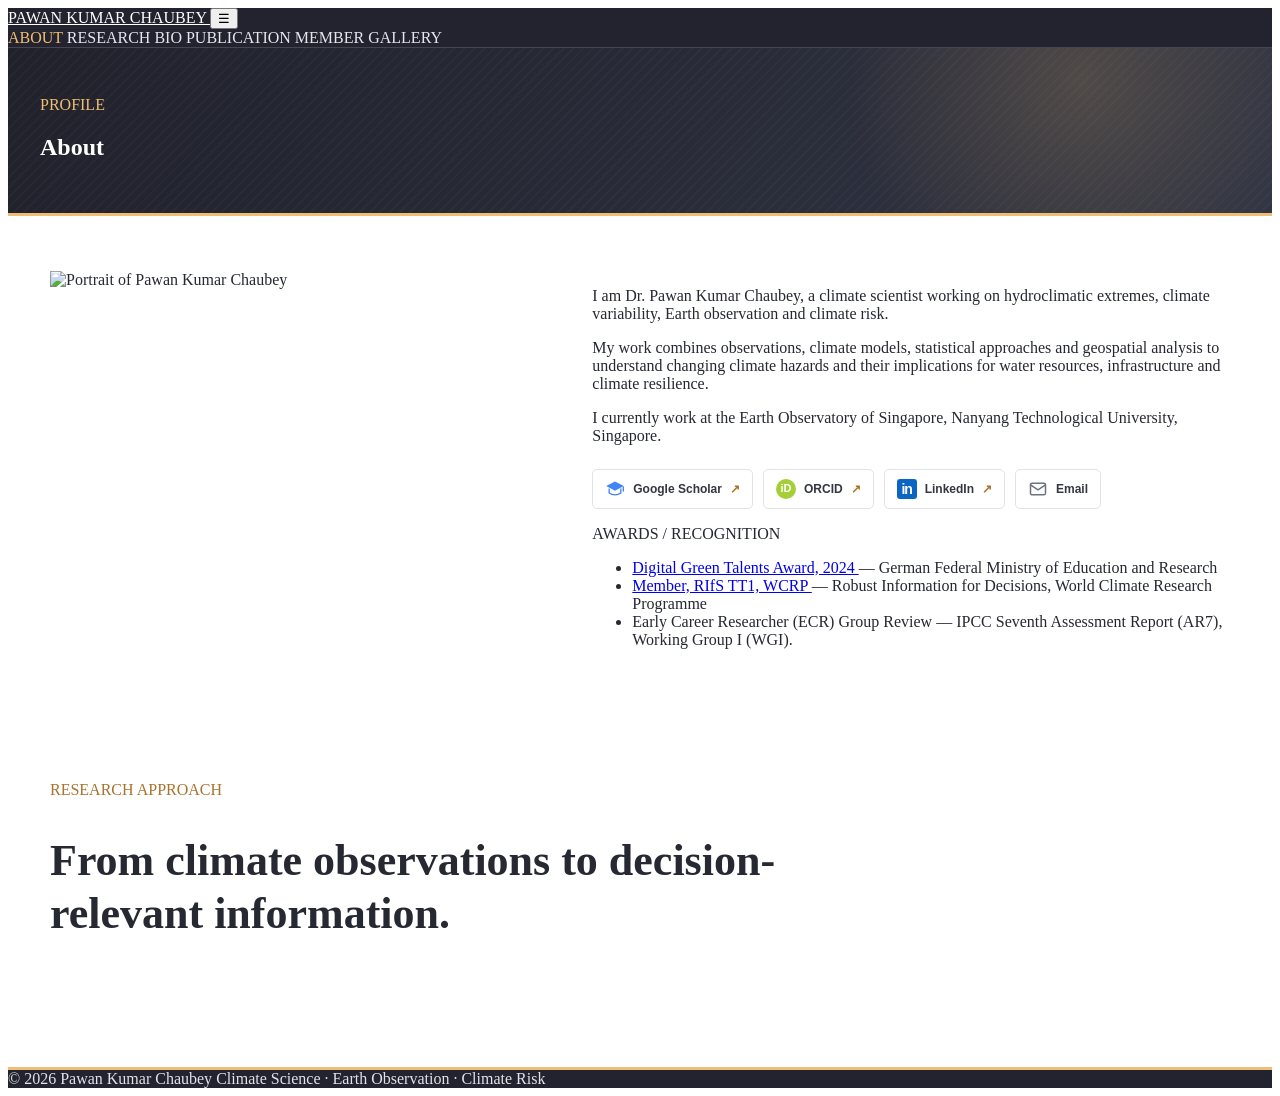
==== about.html @ 483f253e "Update about.html" ====
<!DOCTYPE html>
<html lang="en">

<head>
  <!-- =====================================================
       BASIC PAGE INFORMATION
       ===================================================== -->

  <meta charset="utf-8">
  <meta name="viewport" content="width=device-width, initial-scale=1">

  <title>About | Pawan Kumar Chaubey</title>

  <meta
    name="description"
    content="About Pawan Kumar Chaubey, climate scientist and Research Fellow at Nanyang Technological University, Singapore."
  >

  <link rel="stylesheet" href="css/style.css">
  <link rel="stylesheet" href="css/theme.css">
</head>

<body>

  <!-- =====================================================
       HEADER / NAVIGATION
       ===================================================== -->

  <header class="site-header">

    <a class="brand" href="index.html">
      PAWAN KUMAR CHAUBEY
    </a>

    <button
      class="menu-toggle"
      type="button"
      aria-label="Open menu"
    >
      ☰
    </button>

    <nav class="site-nav">
      <a class="active" href="about.html">ABOUT</a>
      <a href="research.html">RESEARCH</a>
      <a href="bio.html">BIO</a>
      <a href="publications.html">PUBLICATION</a>
      <a href="member.html">MEMBER</a>
      <a href="gallery.html">GALLERY</a>
    </nav>

  </header>


  <!-- =====================================================
       MAIN CONTENT
       ===================================================== -->

  <main class="page-width inner-page">

    <!-- PAGE TITLE -->

    <section class="page-heading">
      <p class="section-kicker">PROFILE</p>
      <h1>About</h1>
    </section>


    <!-- =====================================================
         PROFILE PHOTO AND BIOGRAPHY
         ===================================================== -->

    <section class="about-layout">

      <!-- PROFILE PHOTO -->

      <div class="portrait-placeholder">
        <img
          src="assets/gallery/pawan-photo.jpg"
          alt="Portrait of Pawan Kumar Chaubey"
        >
      </div>


      <!-- BIOGRAPHY, LINKS AND RECOGNITION -->

      <div class="body-copy">

        <!-- INTRODUCTION -->

        <p>
          I am Dr. Pawan Kumar Chaubey, a climate scientist
          working on hydroclimatic extremes, climate variability,
          Earth observation and climate risk.
        </p>

        <!-- RESEARCH BACKGROUND -->

        <p>
          My work combines observations, climate models,
          statistical approaches and geospatial analysis to
          understand changing climate hazards and their
          implications for water resources, infrastructure
          and climate resilience.
        </p>

        <!-- CURRENT POSITION -->

        <p>
          I currently work at the Earth Observatory of Singapore,
          Nanyang Technological University, Singapore.
        </p>


        <!-- =================================================
             PROFESSIONAL LINKS
             ================================================= -->

        <div class="contact-links professional-links">

          <!-- GOOGLE SCHOLAR -->

          <a
            href="https://scholar.google.com/citations?user=3raIQ8oAAAAJ&amp;hl=en"
            target="_blank"
            rel="noopener noreferrer"
            aria-label="Google Scholar profile"
          >
            <span
              class="social-icon scholar-icon"
              aria-hidden="true"
            >
              <svg viewBox="0 0 24 24">
                <path
                  d="M1.5 8.5 12 3l10.5 5.5L12 14 1.5 8.5Z"
                  fill="currentColor"
                />
                <path
                  d="M5 11.5v5.2c4.1 3.1 9.9 3.1 14 0v-5.2"
                  fill="none"
                  stroke="currentColor"
                  stroke-width="1.6"
                />
                <path
                  d="M22 9v6"
                  fill="none"
                  stroke="currentColor"
                  stroke-width="1.6"
                />
              </svg>
            </span>
            <span>Google Scholar</span>
            <span class="link-arrow" aria-hidden="true">↗</span>
          </a>


          <!-- ORCID -->

          <a
            href="https://orcid.org/0000-0002-9683-8224"
            target="_blank"
            rel="noopener noreferrer"
            aria-label="ORCID profile"
          >
            <span
              class="social-icon orcid-icon"
              aria-hidden="true"
            >iD</span>
            <span>ORCID</span>
            <span class="link-arrow" aria-hidden="true">↗</span>
          </a>


          <!-- LINKEDIN -->

          <a
            href="https://www.linkedin.com/in/pawan-kumar-chaubey-32574a92/"
            target="_blank"
            rel="noopener noreferrer"
            aria-label="LinkedIn profile"
          >
            <span
              class="social-icon linkedin-icon"
              aria-hidden="true"
            >in</span>
            <span>LinkedIn</span>
            <span class="link-arrow" aria-hidden="true">↗</span>
          </a>


          <!-- EMAIL -->

          <a
            href="mailto:pawan.chaubey@ntu.edu.sg"
            aria-label="Email Pawan Kumar Chaubey"
          >
            <span
              class="social-icon email-icon"
              aria-hidden="true"
            >
              <svg viewBox="0 0 24 24">
                <rect
                  x="3"
                  y="5"
                  width="18"
                  height="14"
                  rx="2"
                  fill="none"
                  stroke="currentColor"
                  stroke-width="1.8"
                />
                <path
                  d="m3 7 9 6 9-6"
                  fill="none"
                  stroke="currentColor"
                  stroke-width="1.8"
                />
              </svg>
            </span>
            <span>Email</span>
          </a>

        </div>
        <!-- END PROFESSIONAL LINKS -->


        <!-- =================================================
             AWARDS / RECOGNITION
             ================================================= -->

        <section class="about-recognition">

          <p class="recognition-heading">
            AWARDS / RECOGNITION
          </p>

          <ul class="recognition-list">

            <!-- DIGITAL GREEN TALENTS -->

            <li>
              <a
                href="https://digitalgreentalents.de/about/1/awardees-2024/pawan-chaubey"
                target="_blank"
                rel="noopener noreferrer"
              >
                Digital Green Talents Award, 2024
              </a>

              <span>
                — German Federal Ministry of Education
                and Research
              </span>
            </li>


            <!-- WCRP RIFS TASK TEAM -->

            <li>
              <a
                href="https://www.wcrp-rifs.org/activities/working-groups/robust-information-working-group/"
                target="_blank"
                rel="noopener noreferrer"
              >
                Member, RIfS TT1, WCRP
              </a>

              <span>
                — Robust Information for Decisions,
                World Climate Research Programme
              </span>
            </li>


            <!-- IPCC AR7 -->

            <li>
              Early Career Researcher (ECR) Group Review —
              IPCC Seventh Assessment Report (AR7),
              Working Group I (WGI).
            </li>

          </ul>

        </section>
        <!-- END AWARDS / RECOGNITION -->

      </div>
      <!-- END BIOGRAPHY -->

    </section>
    <!-- END PROFILE PHOTO AND BIOGRAPHY -->


    <!-- =====================================================
         RESEARCH APPROACH
         Appears BELOW both profile columns
         ===================================================== -->

    <section class="callout">

      <p class="section-kicker">
        RESEARCH APPROACH
      </p>

      <h2>
        From climate observations to
        decision-relevant information.
      </h2>

    </section>
    <!-- END RESEARCH APPROACH -->

  </main>


  <!-- =====================================================
       FOOTER
       ===================================================== -->

  <footer class="site-footer">

    <span>
      © 2026 Pawan Kumar Chaubey
    </span>

    <span>
      Climate Science · Earth Observation · Climate Risk
    </span>

  </footer>


  <!-- WEBSITE JAVASCRIPT -->

  <script src="js/main.js"></script>

</body>
</html>
---- css/theme.css ----
/* =========================================================
   PAWAN KUMAR CHAUBEY — COLOUR THEME
   Navy + Gold + White
   Works alongside the existing style.css
   ========================================================= */

:root {
  --bg: #ffffff;
  --paper: #ffffff;
  --soft: #f4f6f8;
  --text: #262832;
  --muted: #5e6470;
  --line: #e0e3e8;
  --accent: #c79548;
  --accent-soft: #fff2dc;

  --navy: #22232e;
  --navy-light: #303443;
  --gold: #efbd73;
}

/* General page colours */

body {
  background: #ffffff;
  color: var(--text);
}

/* Top navigation */

.site-header {
  background: var(--navy);
  border-bottom: 1px solid rgba(255,255,255,0.16);
}

.site-header .brand {
  color: #ffffff;
}

.site-nav a {
  color: #e5e6ec;
  text-decoration: none;
}

.site-nav a:hover,
.site-nav a.active {
  color: var(--gold);
}

.site-nav a.active::after {
  background: var(--gold);
}

/* Homepage hero banner */

.hero.page-width {
  width: 100%;
  max-width: none;
  margin: 0;
  padding-left: max(40px, calc((100% - 1160px) / 2));
  padding-right: max(40px, calc((100% - 1160px) / 2));

  color: #ffffff;

  background:
    radial-gradient(
      circle at 80% 25%,
      rgba(239,189,115,0.22),
      transparent 22%
    ),
    repeating-linear-gradient(
      135deg,
      rgba(255,255,255,0.025) 0,
      rgba(255,255,255,0.025) 2px,
      transparent 2px,
      transparent 7px
    ),
    linear-gradient(
      120deg,
      #20212b,
      #303443
    );
}

.hero .eyebrow,
.hero .text-link {
  color: var(--gold);
}

.hero h1 {
  color: #ffffff;
}

.hero .lead {
  color: #e1e3e9;
}

.hero .button {
  background: var(--gold);
  border-color: var(--gold);
  color: var(--navy);
}

.hero .button:hover {
  background: #ffffff;
  border-color: #ffffff;
  color: var(--navy);
}

/* Decorative sphere */

.orbit {
  border-color: rgba(239,189,115,0.55);
}

.orbit::before {
  background:
    radial-gradient(
      circle at 35% 30%,
      #fff0d4,
      #e6bd77 48%,
      #b77839 100%
    );
}

.orbit::after {
  border-color: rgba(239,189,115,0.7);
}

.orbit-2 {
  border-color: rgba(255,255,255,0.25);
}

/* Home introduction */

.intro,
.quick-links {
  background: #ffffff;
}

.section-kicker {
  color: #a8732c;
}

.two-column h2,
.section-title {
  color: var(--navy);
}

/* Research section */

.feature-section {
  background: #f3f5f7;
}

.image-card {
  border-color: #e0e3e8;
  text-decoration: none;
}

.image-card h3 {
  color: var(--navy);
}

.image-card p {
  color: var(--muted);
}

.image-card:hover {
  border-color: var(--gold);
  box-shadow: 0 10px 28px rgba(34,35,46,0.1);
}

.theme-1 {
  background: linear-gradient(135deg,#e8f1f7,#f8fafc);
}

.theme-2 {
  background: linear-gradient(135deg,#fff1da,#fffaf1);
}

.theme-3 {
  background: linear-gradient(135deg,#e8f2ec,#f8fbf9);
}

.theme-4 {
  background: linear-gradient(135deg,#eeebf8,#faf9fd);
}

/* Inner page title banners */

.inner-page > .page-heading {
  max-width: none;
  padding: 32px;
  background:
    radial-gradient(
      circle at 85% 20%,
      rgba(239,189,115,0.18),
      transparent 22%
    ),
    repeating-linear-gradient(
      135deg,
      rgba(255,255,255,0.025) 0,
      rgba(255,255,255,0.025) 2px,
      transparent 2px,
      transparent 7px
    ),
    linear-gradient(120deg,#20212b,#303443);

  border-bottom: 3px solid var(--gold);
}

.inner-page > .page-heading .section-kicker {
  color: var(--gold);
}

.inner-page > .page-heading h1 {
  color: #ffffff;
}

.inner-page > .page-heading .page-subtitle {
  color: #e2e4e9;
}

/* Research cards */

.research-detail,
.member-grid article {
  background: #ffffff;
  border-color: #e0e3e8;
  border-top-color: var(--gold);
}

.research-detail h2,
.member-grid h2 {
  color: var(--navy);
}

.detail-number,
.timeline-item small {
  color: #a8732c;
}

.tag-row span {
  background: #fff7e9;
  border-color: #efdfc2;
  color: #77552c;
}

/* Career timeline */

.timeline {
  border-left-color: #d8c29d;
}

.timeline-item .dot {
  background: var(--accent);
  box-shadow: 0 0 0 1px #d8c29d;
}

/* About page links */

.contact-links a {
  border-color: #dec69f;
  color: #94672d;
}

.contact-links a:hover {
  background: var(--navy);
  border-color: var(--navy);
  color: #ffffff;
}

/* Organization strip */

.logos-strip div {
  background: #fffaf1;
  color: #89612b;
  border-color: #eadfc9;
}

/* Gallery */

.gallery-item {
  border-color: #e0e3e8;
  background: #ffffff;
}

.gallery-item figcaption strong {
  color: var(--navy);
}

.gallery-item figcaption span {
  color: var(--muted);
}

/* Publications — colour overrides only */

.pub-main .pub-intro {
  background:
    linear-gradient(120deg,#20212b,#303443);
  border-bottom: 3px solid var(--gold);
}

.pub-main .pub-intro h1 {
  color: #ffffff;
}

.pub-main .pub-intro p {
  color: #e2e4e9;
}

.pub-main .pub-kicker {
  color: var(--gold);
}

.pub-main .pub-card {
  border-color: #e0e3e8;
  border-left-color: var(--gold);
  background: #ffffff;
}

.pub-main .pub-type {
  color: #a8732c;
}

.pub-main .pub-links a {
  border-color: #dec69f;
  color: #89612b;
}

.pub-main .pub-links a:hover {
  background: var(--navy);
  border-color: var(--navy);
  color: #ffffff;
}

/* Footer */

.site-footer {
  background: var(--navy);
  border-top: 3px solid var(--gold);
  color: #e0e3e8;
}

/* Mobile navigation */

@media (max-width: 820px) {

  .site-nav {
    background: var(--navy);
    border-bottom-color: rgba(255,255,255,0.16);
  }

  .site-nav a {
    color: #e5e6ec;
    border-bottom-color: rgba(255,255,255,0.12);
  }

  .hero.page-width {
    padding-left: 24px;
    padding-right: 24px;
  }

  .inner-page > .page-heading {
    padding: 26px 22px;
  }

  .pub-main .pub-intro {
    padding-left: 22px;
    padding-right: 22px;
  }
}

@media (max-width: 540px) {

  .hero.page-width {
    padding-left: 18px;
    padding-right: 18px;
  }

  .inner-page > .page-heading {
    padding: 24px 18px;
  }

  .pub-main .pub-intro {
    padding-left: 18px;
    padding-right: 18px;
  }
}





/* =====================================================
   FIX PROFESSIONAL LINKS — ICON SIZE AND ALIGNMENT
   ===================================================== */

.contact-links,
.contact-links.professional-links {
  display: flex !important;
  flex-direction: row !important;
  flex-wrap: wrap !important;
  align-items: center !important;
  justify-content: flex-start !important;
  gap: 10px !important;
  margin-top: 24px !important;
  padding: 0 !important;
}

/* Keep each icon and its label on the same line */

.contact-links a {
  display: inline-flex !important;
  flex-direction: row !important;
  align-items: center !important;
  justify-content: center !important;
  gap: 8px !important;

  width: auto !important;
  height: auto !important;
  min-width: 0 !important;
  min-height: 40px !important;
  max-width: 100% !important;

  box-sizing: border-box !important;
  padding: 9px 12px !important;
  margin: 0 !important;

  background: #ffffff !important;
  color: #343641 !important;
  border: 1px solid #e0e3e8 !important;
  border-radius: 5px !important;

  font-family: Arial, Helvetica, sans-serif !important;
  font-size: 12px !important;
  font-weight: 600 !important;
  line-height: 1.2 !important;
  text-decoration: none !important;
  white-space: nowrap !important;

  transition: background 0.2s ease, border-color 0.2s ease;
}

/* Force all logo images to a small, consistent size */

.contact-links a img {
  display: block !important;
  width: 20px !important;
  height: 20px !important;
  min-width: 20px !important;
  max-width: 20px !important;
  min-height: 20px !important;
  max-height: 20px !important;

  flex: 0 0 20px !important;
  object-fit: contain !important;
  margin: 0 !important;
  padding: 0 !important;
}

/* Keep the email icon consistent */

.contact-links a svg {
  display: block !important;
  width: 20px !important;
  height: 20px !important;
  min-width: 20px !important;
  max-width: 20px !important;
  flex: 0 0 20px !important;
  margin: 0 !important;
}

/* Small external-link arrow */

.contact-links .link-arrow {
  display: inline !important;
  color: #a8732c !important;
  font-size: 12px !important;
}

/* Hover effect */

.contact-links a:hover {
  background: #22232e !important;
  color: #ffffff !important;
  border-color: #c79548 !important;
}

.contact-links a:hover .link-arrow {
  color: #efbd73 !important;
}

/* Mobile screens */

@media (max-width: 560px) {
  .contact-links,
  .contact-links.professional-links {
    gap: 8px !important;
  }

  .contact-links a {
    min-height: 38px !important;
    padding: 8px 10px !important;
    font-size: 11px !important;
  }
}













/* =====================================================
   FINAL FIX: PROFESSIONAL LINKS AND ICONS
   ===================================================== */

.contact-links.professional-links {
  display: flex !important;
  flex-direction: row !important;
  flex-wrap: wrap !important;
  align-items: center !important;
  justify-content: flex-start !important;
  gap: 10px !important;
  margin: 24px 0 0 !important;
  padding: 0 !important;
}

.contact-links.professional-links a {
  display: inline-flex !important;
  flex-direction: row !important;
  align-items: center !important;
  justify-content: center !important;
  gap: 8px !important;

  width: auto !important;
  height: auto !important;
  min-width: 0 !important;
  min-height: 40px !important;
  max-width: 100% !important;
  box-sizing: border-box !important;

  margin: 0 !important;
  padding: 9px 12px !important;

  background: #ffffff !important;
  color: #343641 !important;
  border: 1px solid #e0e3e8 !important;
  border-radius: 5px !important;

  font-family: Arial, Helvetica, sans-serif !important;
  font-size: 12px !important;
  font-weight: 600 !important;
  line-height: 1.2 !important;
  letter-spacing: 0 !important;
  text-decoration: none !important;
  white-space: nowrap !important;
}

/* Uniform icon container */

.contact-links.professional-links .social-icon {
  display: inline-flex !important;
  align-items: center !important;
  justify-content: center !important;

  width: 20px !important;
  height: 20px !important;
  min-width: 20px !important;
  max-width: 20px !important;
  min-height: 20px !important;
  max-height: 20px !important;

  flex: 0 0 20px !important;
  box-sizing: border-box !important;
  margin: 0 !important;
  padding: 0 !important;

  font-family: Arial, Helvetica, sans-serif !important;
  line-height: 1 !important;
}

/* Uniform SVG sizing */

.contact-links.professional-links .social-icon svg {
  display: block !important;
  width: 20px !important;
  height: 20px !important;
  min-width: 20px !important;
  max-width: 20px !important;
  min-height: 20px !important;
  max-height: 20px !important;
}

/* Google Scholar */

.contact-links.professional-links .scholar-icon {
  color: #4285f4 !important;
}

/* ORCID */

.contact-links.professional-links .orcid-icon {
  border-radius: 50% !important;
  background: #a6ce39 !important;
  color: #ffffff !important;
  font-size: 11px !important;
  font-weight: 700 !important;
}

/* GitHub */

.contact-links.professional-links .github-icon {
  color: #181717 !important;
}

/* LinkedIn */

.contact-links.professional-links .linkedin-icon {
  border-radius: 3px !important;
  background: #0a66c2 !important;
  color: #ffffff !important;
  font-size: 14px !important;
  font-weight: 700 !important;
  letter-spacing: -1px !important;
}

/* Email */

.contact-links.professional-links .email-icon {
  color: #6b7280 !important;
}

/* External-link arrow */

.contact-links.professional-links .link-arrow {
  color: #a8732c !important;
  font-size: 12px !important;
}

/* Hover effect */

.contact-links.professional-links a:hover {
  background: #22232e !important;
  border-color: #c79548 !important;
  color: #ffffff !important;
}

.contact-links.professional-links a:hover .github-icon,
.contact-links.professional-links a:hover .email-icon {
  color: #ffffff !important;
}

.contact-links.professional-links a:hover .link-arrow {
  color: #efbd73 !important;
}

/* Mobile */

@media (max-width: 560px) {
  .contact-links.professional-links {
    gap: 8px !important;
  }

  .contact-links.professional-links a {
    min-height: 38px !important;
    padding: 8px 10px !important;
    font-size: 11px !important;
  }
}






/* =====================================================
   ABOUT PAGE — RESTORE PHOTO WIDTH AND MOVE CALLOUT
   ===================================================== */

.about-layout {
  display: grid !important;
  grid-template-columns: minmax(350px, 0.9fr) minmax(0, 1.2fr) !important;
  align-items: start !important;
  gap: 64px !important;
  width: 100% !important;
  max-width: 1180px !important;
  margin: 55px auto 0 !important;
}

.about-layout .portrait-placeholder {
  width: 100% !important;
  max-width: 450px !important;
  min-width: 0 !important;
  margin: 0 !important;
}

.about-layout .portrait-placeholder img {
  display: block !important;
  width: 100% !important;
  max-width: 450px !important;
  height: auto !important;
  object-fit: cover !important;
}

.about-layout .body-copy {
  min-width: 0 !important;
  width: 100% !important;
}

/* Place Research Approach BELOW both columns */

.inner-page > .callout {
  display: block !important;
  clear: both;
  width: 100% !important;
  max-width: 1180px !important;
  box-sizing: border-box !important;
  margin: 65px auto 55px !important;
  padding: 35px 0 !important;
}

.inner-page > .callout h2 {
  max-width: 850px;
  font-size: clamp(30px, 3.5vw, 44px);
  line-height: 1.2;
}

/* Tablet and mobile */

@media (max-width: 800px) {
  .about-layout {
    grid-template-columns: 1fr !important;
    gap: 30px !important;
    margin-top: 35px !important;
  }

  .about-layout .portrait-placeholder {
    max-width: 420px !important;
  }

  .inner-page > .callout {
    margin-top: 40px !important;
    padding: 20px 0 !important;
  }
}
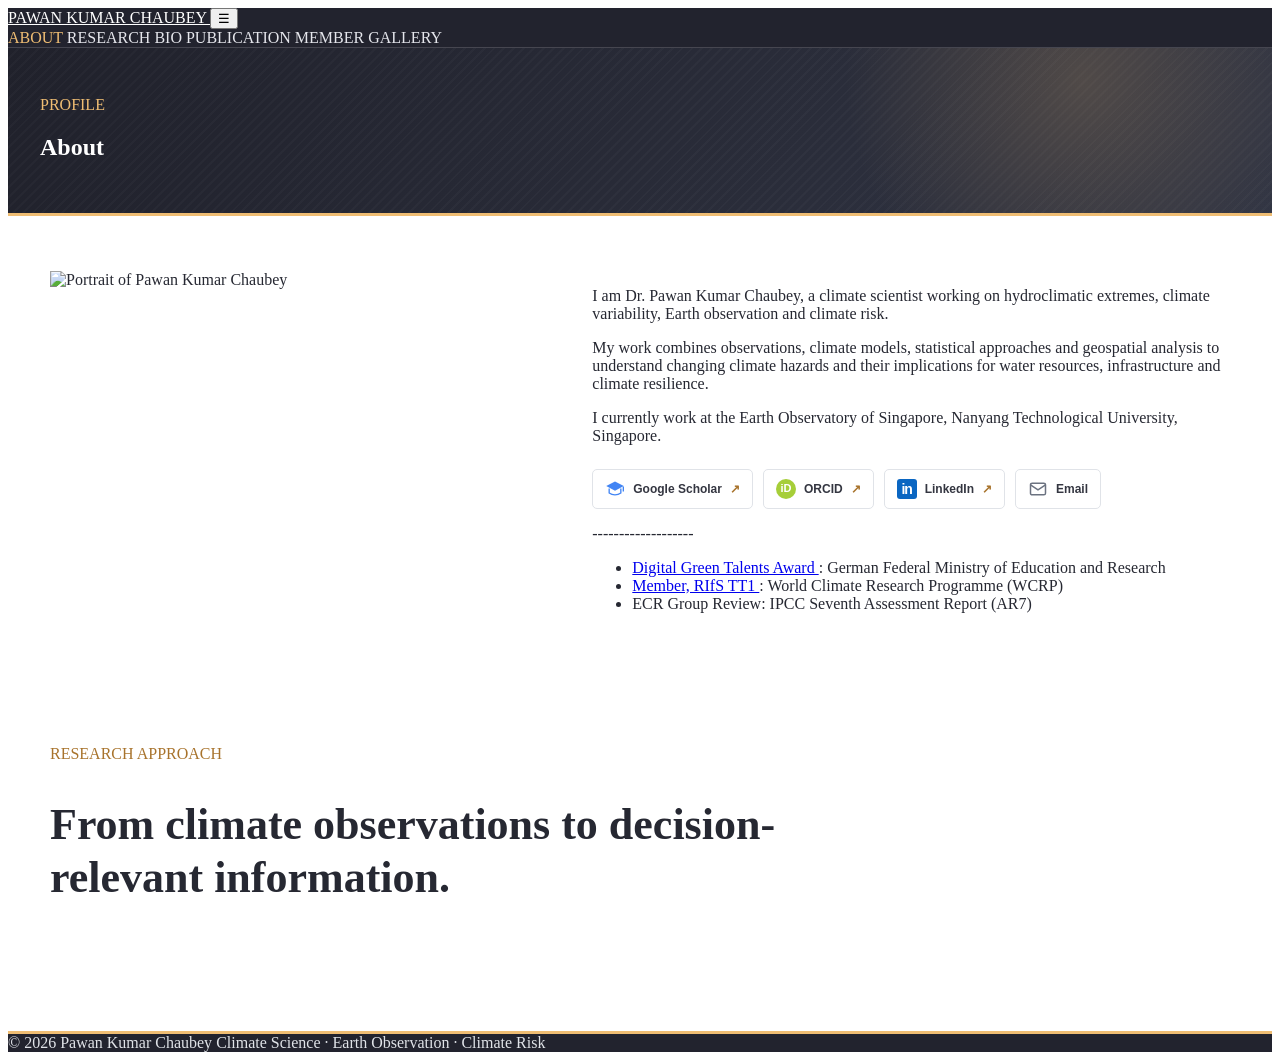
==== commit c6d9521a: "Update about.html" ====
--- a/about.html
+++ b/about.html
@@ -232,7 +232,7 @@
         <section class="about-recognition">
 
           <p class="recognition-heading">
-            AWARDS / RECOGNITION
+            -------------------
           </p>
 
           <ul class="recognition-list">
@@ -245,12 +245,11 @@
                 target="_blank"
                 rel="noopener noreferrer"
               >
-                Digital Green Talents Award, 2024
+                Digital Green Talents Award
               </a>
 
               <span>
-                — German Federal Ministry of Education
-                and Research
+                : German Federal Ministry of Education and Research
               </span>
             </li>
 
@@ -263,12 +262,11 @@
                 target="_blank"
                 rel="noopener noreferrer"
               >
-                Member, RIfS TT1, WCRP
+                Member, RIfS TT1
               </a>
 
               <span>
-                — Robust Information for Decisions,
-                World Climate Research Programme
+                : World Climate Research Programme (WCRP)
               </span>
             </li>
 
@@ -276,9 +274,7 @@
             <!-- IPCC AR7 -->
 
             <li>
-              Early Career Researcher (ECR) Group Review —
-              IPCC Seventh Assessment Report (AR7),
-              Working Group I (WGI).
+              ECR Group Review: IPCC Seventh Assessment Report (AR7)
             </li>
 
           </ul>
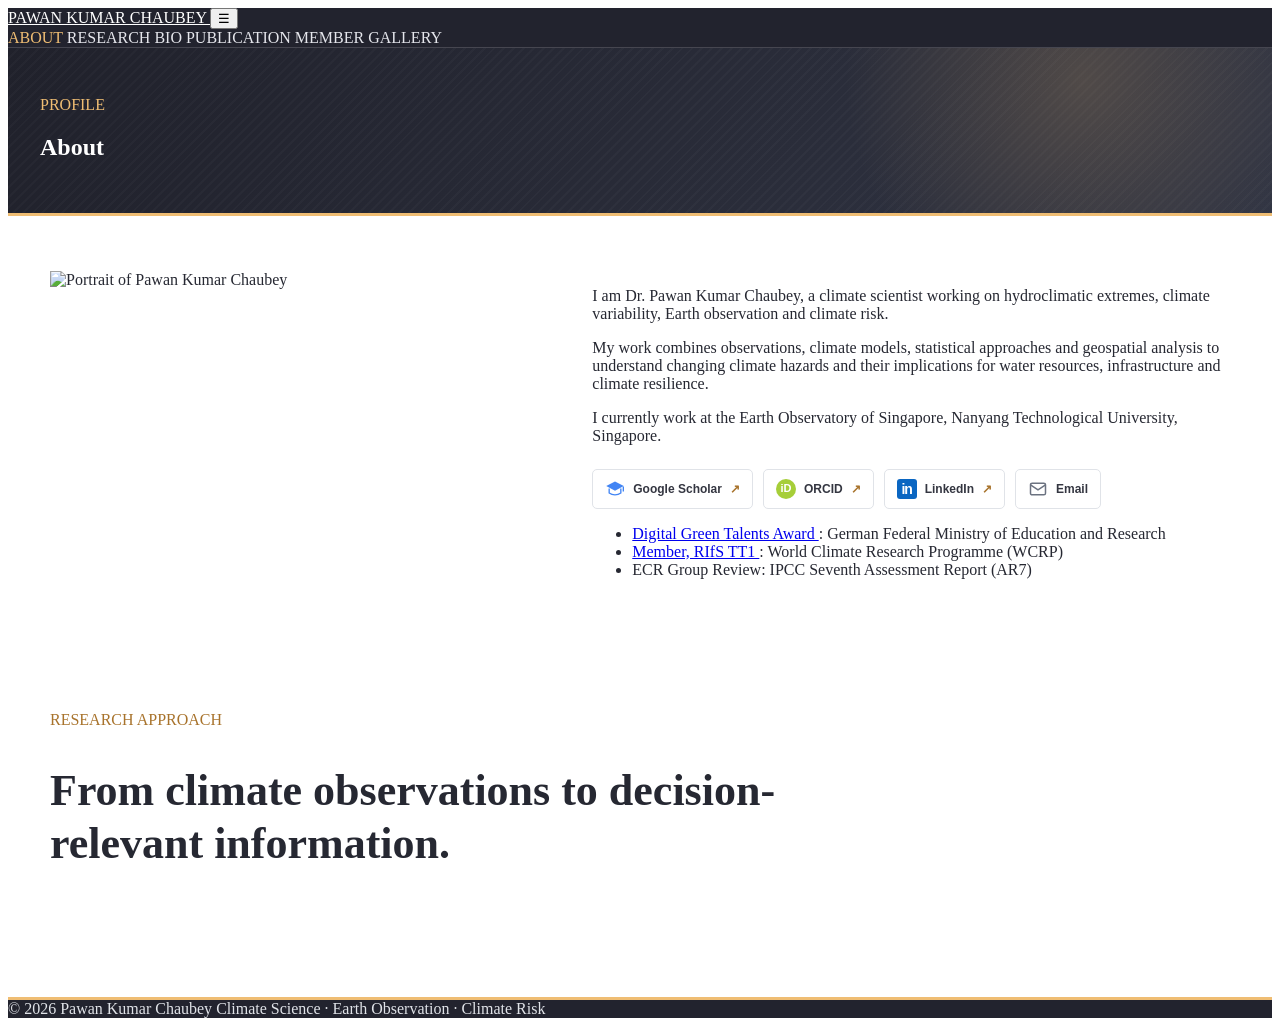
==== commit b99a7a57: "Update about.html" ====
--- a/about.html
+++ b/about.html
@@ -232,7 +232,7 @@
         <section class="about-recognition">
 
           <p class="recognition-heading">
-            -------------------
+            
           </p>
 
           <ul class="recognition-list">
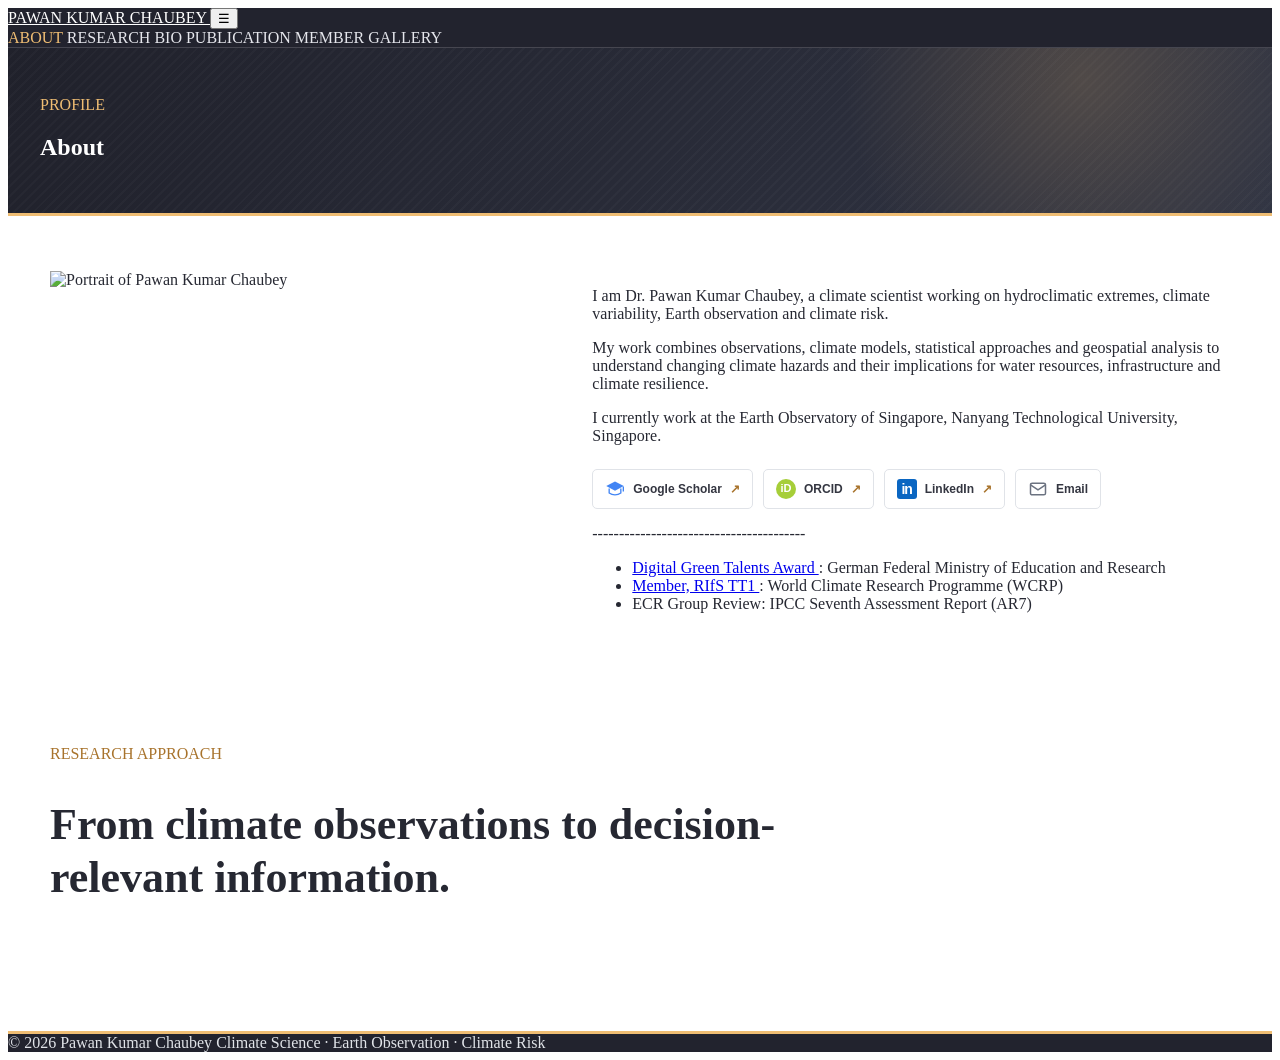
==== commit cfc7514b: "Update about.html" ====
--- a/about.html
+++ b/about.html
@@ -232,7 +232,8 @@
         <section class="about-recognition">
 
           <p class="recognition-heading">
-            
+
+           ----------------------------------------                          
           </p>
 
           <ul class="recognition-list">
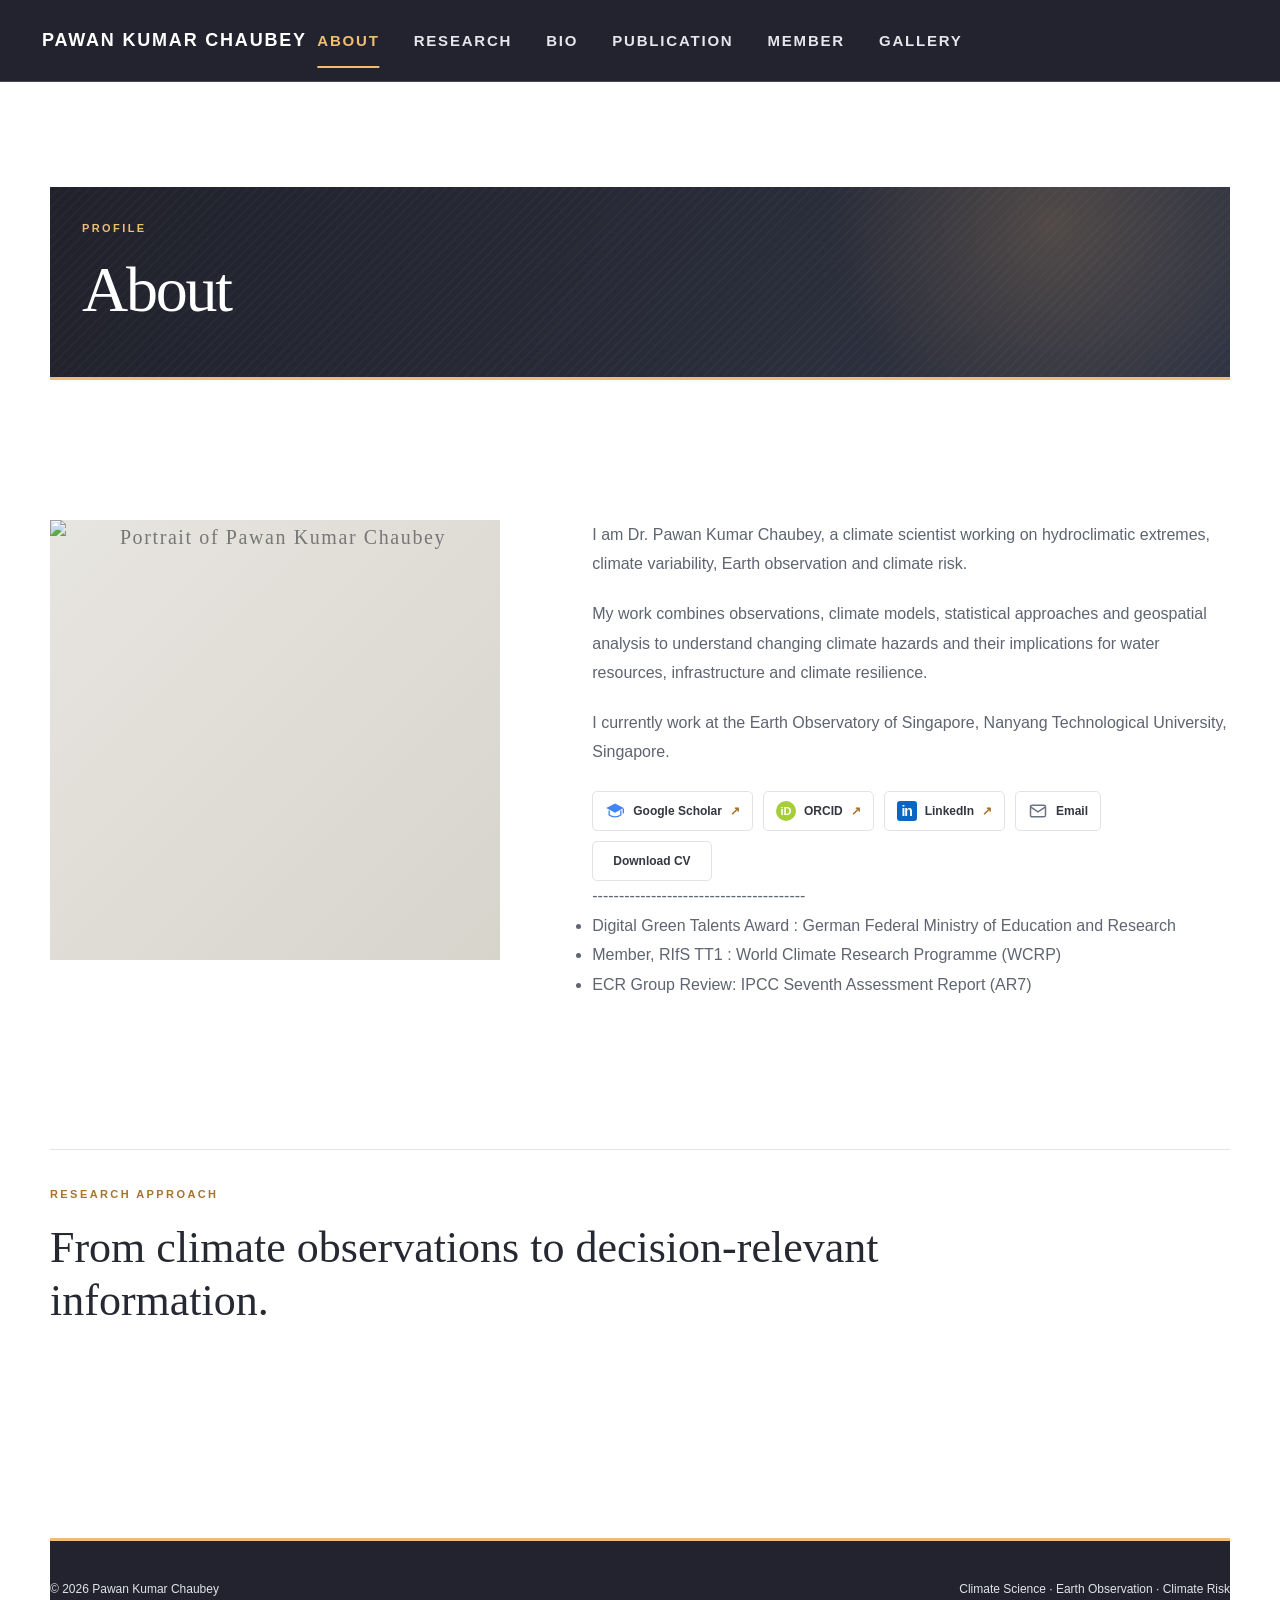
==== commit 3eaf567d: "Update about.html" ====
--- a/about.html
+++ b/about.html
@@ -1,3 +1,12 @@
+<!--
+  Copyright © 2026 Dr. Pawan Kumar Chaubey. All rights reserved.
+
+  The original content, photographs, graphics, and design of this website
+  are protected by copyright. Reproduction, redistribution, or reuse
+  without prior permission is prohibited, except as permitted by law.
+
+  Contact: acppawan@gmail.com
+-->
 
 <!DOCTYPE html>
 <html lang="en">
@@ -221,10 +230,22 @@
             <span>Email</span>
           </a>
 
+
+          <!-- CV -->
+          
+            <a href="assets/DrPawanCV_Nov2026.pdf"
+             class="social-link"
+             target="_blank"
+             rel="noopener noreferrer">
+              <i class="fas fa-file-pdf"></i>
+              Download CV
+              <i class="fas fa-download"></i>
+          </a>
+
         </div>
         <!-- END PROFESSIONAL LINKS -->
 
-
+        
         <!-- =================================================
              AWARDS / RECOGNITION
              ================================================= -->
--- a/css/style.css
+++ b/css/style.css
@@ -0,0 +1,2006 @@
+/* =========================================================
+   PAWAN KUMAR CHAUBEY — ACADEMIC WEBSITE V2
+   COMPLETE MASTER STYLESHEET
+   ========================================================= */
+
+:root {
+  --bg: #f7f6f2;
+  --paper: #ffffff;
+  --text: #171717;
+  --muted: #66635e;
+  --light: #96928b;
+  --line: #dedbd4;
+  --accent: #315f9d;
+  --accent-soft: #e9f0f8;
+
+  --serif: Georgia, "Times New Roman", serif;
+  --sans: Arial, Helvetica, sans-serif;
+
+  --max-width: 1180px;
+}
+
+/* =========================================================
+   RESET
+   ========================================================= */
+
+* {
+  box-sizing: border-box;
+  margin: 0;
+  padding: 0;
+}
+
+html {
+  scroll-behavior: smooth;
+}
+
+body {
+  background: var(--bg);
+  color: var(--text);
+  font-family: var(--sans);
+  line-height: 1.7;
+  min-height: 100vh;
+}
+
+a {
+  color: inherit;
+  text-decoration: none;
+}
+
+img {
+  display: block;
+  max-width: 100%;
+}
+
+button {
+  font: inherit;
+}
+
+/* =========================================================
+   HEADER
+   ========================================================= */
+
+.site-header {
+  position: sticky;
+  top: 0;
+  z-index: 1000;
+
+  width: 100%;
+  height: 82px;
+
+  display: flex;
+  align-items: center;
+
+  padding: 0 42px;
+
+  background: rgba(247, 246, 242, 0.96);
+  border-bottom: 1px solid var(--line);
+
+  backdrop-filter: blur(12px);
+}
+
+/* NAME */
+
+.brand {
+  position: relative;
+  z-index: 2;
+
+  font-family: var(--sans);
+  font-size: 15px;
+  font-weight: 600;
+
+  letter-spacing: 0.11em;
+  white-space: nowrap;
+}
+
+/* =========================================================
+   NAVIGATION
+   ========================================================= */
+
+.site-nav {
+  position: absolute;
+  left: 50%;
+  top: 0;
+
+  transform: translateX(-50%);
+
+  height: 82px;
+
+  display: flex;
+  align-items: center;
+  justify-content: center;
+
+  gap: 34px;
+}
+
+.site-nav a {
+  position: relative;
+
+  padding: 7px 0;
+
+  color: #55524d;
+
+  font-family: var(--sans);
+  font-size: 13px;
+  font-weight: 600;
+
+  letter-spacing: 0.13em;
+
+  white-space: nowrap;
+
+  transition:
+    color 0.25s ease,
+    transform 0.25s ease;
+}
+
+.site-nav a:hover {
+  color: #111;
+  transform: translateY(-1px);
+}
+
+.site-nav a.active {
+  color: #111;
+}
+
+.site-nav a.active::after {
+  content: "";
+
+  position: absolute;
+
+  left: 0;
+  right: 0;
+  bottom: -7px;
+
+  height: 2px;
+
+  background: var(--accent);
+}
+
+/* =========================================================
+   MOBILE MENU
+   ========================================================= */
+
+.menu-toggle {
+  display: none;
+
+  margin-left: auto;
+
+  border: 0;
+  background: transparent;
+
+  font-size: 25px;
+  cursor: pointer;
+}
+
+/* =========================================================
+   GENERAL PAGE WIDTH
+   ========================================================= */
+
+.page-width {
+  width: min(var(--max-width), calc(100% - 84px));
+  margin-left: auto;
+  margin-right: auto;
+}
+
+/* =========================================================
+   HOME HERO
+   ========================================================= */
+
+.hero {
+  min-height: calc(100vh - 82px);
+
+  display: grid;
+  grid-template-columns: 1.15fr 0.85fr;
+
+  align-items: center;
+
+  gap: 70px;
+
+  padding: 90px 0 100px;
+}
+
+.hero .eyebrow {
+  margin-bottom: 25px;
+
+  font-size: 12px;
+  font-weight: 600;
+
+  letter-spacing: 0.20em;
+
+  color: var(--accent);
+}
+
+.hero h1 {
+  margin-bottom: 35px;
+
+  font-family: var(--serif);
+  font-size: clamp(58px, 7vw, 104px);
+  line-height: 0.92;
+  font-weight: 400;
+
+  letter-spacing: -0.045em;
+}
+
+.lead {
+  max-width: 720px;
+
+  margin-bottom: 35px;
+
+  color: var(--muted);
+
+  font-size: 19px;
+  line-height: 1.8;
+}
+
+/* =========================================================
+   HERO LINKS
+   ========================================================= */
+
+.hero-links {
+  display: flex;
+  align-items: center;
+
+  gap: 25px;
+
+  flex-wrap: wrap;
+}
+
+.button {
+  display: inline-flex;
+  align-items: center;
+  justify-content: center;
+
+  min-height: 46px;
+
+  padding: 0 21px;
+
+  border: 1px solid #222;
+
+  font-size: 11px;
+  font-weight: 600;
+
+  letter-spacing: 0.13em;
+
+  transition: all 0.25s ease;
+}
+
+.button:hover {
+  background: #171717;
+  color: white;
+
+  transform: translateY(-2px);
+}
+
+.text-link {
+  display: inline-block;
+
+  font-size: 11px;
+  font-weight: 600;
+
+  letter-spacing: 0.13em;
+
+  transition:
+    opacity 0.2s ease,
+    transform 0.2s ease;
+}
+
+.text-link:hover {
+  opacity: 0.55;
+  transform: translateX(4px);
+}
+
+/* =========================================================
+   HERO ORBIT VISUAL
+   ========================================================= */
+
+.hero-mark {
+  min-height: 430px;
+
+  display: flex;
+  align-items: center;
+  justify-content: center;
+
+  position: relative;
+}
+
+.orbit {
+  width: 275px;
+  height: 350px;
+
+  border: 1px solid #d0cec8;
+
+  border-radius: 50%;
+
+  position: relative;
+
+  transform: rotate(-18deg);
+}
+
+.orbit::before {
+  content: "";
+
+  position: absolute;
+
+  width: 125px;
+  height: 125px;
+
+  left: 50%;
+  top: 50%;
+
+  transform: translate(-50%, -50%);
+
+  border-radius: 50%;
+
+  background:
+    radial-gradient(
+      circle at 35% 30%,
+      #d9e6f4 0%,
+      #a5c2df 38%,
+      #5d8bbd 100%
+    );
+
+  box-shadow:
+    0 20px 45px rgba(49, 95, 157, 0.20);
+}
+
+.orbit::after {
+  content: "";
+
+  position: absolute;
+
+  width: 225px;
+  height: 110px;
+
+  left: 50%;
+  top: 50%;
+
+  transform: translate(-50%, -50%) rotate(-25deg);
+
+  border: 1px solid #b8cee4;
+  border-radius: 50%;
+}
+
+.orbit-2 {
+  position: absolute;
+
+  width: 330px;
+  height: 160px;
+
+  border: 1px solid #e0ddd7;
+
+  transform: rotate(25deg);
+}
+
+.earth-dot {
+  display: none;
+}
+
+/* =========================================================
+   HOME INTRO
+   ========================================================= */
+
+.intro {
+  padding: 120px 0;
+
+  border-top: 1px solid var(--line);
+}
+
+.section-kicker {
+  margin-bottom: 18px;
+
+  color: var(--accent);
+
+  font-size: 11px;
+  font-weight: 700;
+
+  letter-spacing: 0.22em;
+
+  text-transform: uppercase;
+}
+
+.two-column {
+  display: grid;
+
+  grid-template-columns: 1fr 1fr;
+
+  gap: 90px;
+}
+
+.two-column h2 {
+  max-width: 650px;
+
+  font-family: var(--serif);
+
+  font-size: clamp(34px, 4vw, 55px);
+
+  line-height: 1.08;
+
+  font-weight: 400;
+
+  letter-spacing: -0.03em;
+}
+
+.body-copy {
+  color: var(--muted);
+
+  font-size: 16px;
+
+  line-height: 1.85;
+}
+
+.body-copy p + p {
+  margin-top: 20px;
+}
+
+.body-copy .text-link {
+  margin-top: 28px;
+
+  color: var(--text);
+}
+
+/* =========================================================
+   HOME RESEARCH SECTION
+   ========================================================= */
+
+.feature-section {
+  padding: 120px 0;
+
+  border-top: 1px solid var(--line);
+}
+
+.section-title {
+  margin-bottom: 45px;
+
+  font-family: var(--serif);
+
+  font-size: clamp(42px, 5vw, 68px);
+
+  line-height: 1;
+
+  font-weight: 400;
+
+  letter-spacing: -0.04em;
+}
+
+.card-grid {
+  display: grid;
+
+  grid-template-columns: repeat(2, 1fr);
+
+  gap: 20px;
+}
+
+.image-card {
+  min-height: 300px;
+
+  padding: 34px;
+
+  display: flex;
+  flex-direction: column;
+  justify-content: flex-end;
+
+  position: relative;
+  overflow: hidden;
+
+  border: 1px solid var(--line);
+
+  background:
+    linear-gradient(
+      135deg,
+      #eef2f5,
+      #dce5ed
+    );
+
+  transition:
+    transform 0.3s ease,
+    box-shadow 0.3s ease;
+}
+
+.image-card::before {
+  content: "";
+
+  position: absolute;
+
+  inset: 0;
+
+  background:
+    radial-gradient(
+      circle at 75% 25%,
+      rgba(255,255,255,0.65),
+      transparent 35%
+    );
+}
+
+.image-card > * {
+  position: relative;
+  z-index: 1;
+}
+
+.image-card:hover {
+  transform: translateY(-5px);
+
+  box-shadow:
+    0 20px 45px rgba(0,0,0,0.08);
+}
+
+.image-card span {
+  position: absolute;
+
+  top: 30px;
+  left: 30px;
+
+  font-size: 11px;
+
+  letter-spacing: 0.15em;
+
+  opacity: 0.55;
+}
+
+.image-card h3 {
+  margin-bottom: 10px;
+
+  font-family: var(--serif);
+
+  font-size: 30px;
+
+  font-weight: 400;
+}
+
+.image-card p {
+  max-width: 480px;
+
+  color: #555;
+
+  font-size: 15px;
+
+  line-height: 1.65;
+}
+
+.theme-1 {
+  background:
+    linear-gradient(135deg, #edf3f7, #d7e5ef);
+}
+
+.theme-2 {
+  background:
+    linear-gradient(135deg, #f2eee7, #e5ded1);
+}
+
+.theme-3 {
+  background:
+    linear-gradient(135deg, #e9f0e9, #d5e2d7);
+}
+
+.theme-4 {
+  background:
+    linear-gradient(135deg, #eeeaf3, #ded7e8);
+}
+
+/* =========================================================
+   QUICK LINKS
+   ========================================================= */
+
+.quick-links {
+  padding: 120px 0;
+
+  border-top: 1px solid var(--line);
+}
+
+.link-list {
+  border-top: 1px solid var(--line);
+}
+
+.link-list a {
+  display: grid;
+
+  grid-template-columns: 60px 1fr auto;
+
+  gap: 25px;
+
+  align-items: center;
+
+  padding: 25px 0;
+
+  border-bottom: 1px solid var(--line);
+
+  transition:
+    padding-left 0.25s ease,
+    background 0.25s ease;
+}
+
+.link-list a:hover {
+  padding-left: 10px;
+}
+
+.link-list span {
+  color: var(--accent);
+
+  font-size: 11px;
+  letter-spacing: 0.12em;
+}
+
+.link-list strong {
+  font-size: 15px;
+  letter-spacing: 0.12em;
+}
+
+.link-list em {
+  color: var(--muted);
+
+  font-size: 14px;
+
+  font-style: normal;
+}
+
+/* =========================================================
+   INNER PAGES
+   ========================================================= */
+
+.inner-page {
+  padding-top: 105px;
+  padding-bottom: 120px;
+}
+
+.page-heading {
+  padding-bottom: 70px;
+
+  border-bottom: 1px solid var(--line);
+}
+
+.page-heading h1 {
+  margin-bottom: 22px;
+
+  font-family: var(--serif);
+
+  font-size: clamp(52px, 7vw, 88px);
+
+  line-height: 0.95;
+
+  font-weight: 400;
+
+  letter-spacing: -0.045em;
+}
+
+.page-subtitle {
+  max-width: 720px;
+
+  color: var(--muted);
+
+  font-size: 18px;
+
+  line-height: 1.8;
+}
+
+/* =========================================================
+   ABOUT
+   ========================================================= */
+
+.about-layout {
+  display: grid;
+
+  grid-template-columns: 0.7fr 1.3fr;
+
+  gap: 90px;
+
+  padding: 85px 0;
+}
+
+.portrait-placeholder {
+  min-height: 440px;
+
+  display: flex;
+  align-items: center;
+  justify-content: center;
+
+  background:
+    linear-gradient(
+      135deg,
+      #e7e5df,
+      #d7d4cc
+    );
+
+  color: #777;
+
+  font-family: var(--serif);
+
+  font-size: 20px;
+
+  text-align: center;
+
+  letter-spacing: 0.08em;
+}
+
+.contact-links {
+  display: flex;
+
+  flex-wrap: wrap;
+
+  gap: 15px 24px;
+
+  margin-top: 35px;
+}
+
+.contact-links a {
+  padding-bottom: 3px;
+
+  border-bottom: 1px solid #777;
+
+  font-size: 12px;
+
+  letter-spacing: 0.08em;
+
+  transition: opacity 0.2s ease;
+}
+
+.contact-links a:hover {
+  opacity: 0.5;
+}
+
+.callout {
+  padding: 65px 0;
+
+  border-top: 1px solid var(--line);
+}
+
+.callout h2 {
+  max-width: 800px;
+
+  font-family: var(--serif);
+
+  font-size: clamp(32px, 4vw, 55px);
+
+  line-height: 1.1;
+
+  font-weight: 400;
+}
+
+
+/* ===============================
+    About page profile photo 
+   ===============================*/
+
+.portrait-placeholder img {
+  width: 100%;
+  height: 100%;
+  min-height: 440px;
+
+  object-fit: cover;
+
+  display: block;
+}
+
+
+/* =========================================================
+   RESEARCH
+   ========================================================= */
+
+.research-detail-grid {
+  display: grid;
+
+  grid-template-columns: repeat(2, 1fr);
+
+  gap: 1px;
+
+  margin-top: 75px;
+
+  background: var(--line);
+
+  border: 1px solid var(--line);
+}
+
+.research-detail {
+  min-height: 320px;
+
+  padding: 38px;
+
+  background: var(--bg);
+}
+
+.detail-number {
+  display: block;
+
+  margin-bottom: 50px;
+
+  color: var(--accent);
+
+  font-size: 11px;
+
+  letter-spacing: 0.15em;
+}
+
+.research-detail h2 {
+  margin-bottom: 15px;
+
+  font-family: var(--serif);
+
+  font-size: 32px;
+
+  font-weight: 400;
+
+  line-height: 1.15;
+}
+
+.research-detail p {
+  max-width: 550px;
+
+  color: var(--muted);
+
+  font-size: 15px;
+
+  line-height: 1.75;
+}
+
+.tag-row {
+  display: flex;
+
+  flex-wrap: wrap;
+
+  gap: 8px;
+
+  margin-top: 25px;
+}
+
+.tag-row span {
+  padding: 6px 10px;
+
+  border: 1px solid var(--line);
+
+  background: white;
+
+  font-size: 10px;
+
+  letter-spacing: 0.08em;
+}
+
+.method-section {
+  margin-top: 100px;
+
+  padding-top: 70px;
+
+  border-top: 1px solid var(--line);
+}
+
+.method-grid {
+  display: grid;
+
+  grid-template-columns: repeat(2, 1fr);
+
+  gap: 55px;
+
+  margin-top: 45px;
+}
+
+.method-grid strong {
+  display: block;
+
+  margin-bottom: 10px;
+
+  font-family: var(--serif);
+
+  font-size: 24px;
+
+  font-weight: 400;
+}
+
+.method-grid p {
+  color: var(--muted);
+
+  font-size: 15px;
+
+  line-height: 1.75;
+}
+
+/* =========================================================
+   BIO
+   ========================================================= */
+
+.timeline {
+  position: relative;
+
+  margin: 80px 0;
+
+  padding-left: 45px;
+
+  border-left: 1px solid var(--line);
+}
+
+.timeline-item {
+  position: relative;
+
+  padding: 0 0 55px 35px;
+}
+
+.timeline-item:last-child {
+  padding-bottom: 0;
+}
+
+.timeline-item .dot {
+  position: absolute;
+
+  left: -51px;
+  top: 4px;
+
+  width: 11px;
+  height: 11px;
+
+  border-radius: 50%;
+
+  background: var(--accent);
+
+  border: 3px solid var(--bg);
+}
+
+.timeline-item small {
+  display: block;
+
+  margin-bottom: 8px;
+
+  color: var(--accent);
+
+  font-size: 11px;
+
+  letter-spacing: 0.13em;
+}
+
+.timeline-item h3 {
+  margin-bottom: 5px;
+
+  font-family: var(--serif);
+
+  font-size: 28px;
+
+  font-weight: 400;
+}
+
+.timeline-item p {
+  color: var(--muted);
+
+  font-size: 15px;
+}
+
+.bio-sections {
+  display: grid;
+
+  grid-template-columns: repeat(3, 1fr);
+
+  gap: 45px;
+
+  padding-top: 70px;
+
+  border-top: 1px solid var(--line);
+}
+
+.bio-sections h2 {
+  margin-bottom: 20px;
+
+  font-family: var(--serif);
+
+  font-size: 28px;
+
+  font-weight: 400;
+}
+
+.bio-sections ul {
+  padding-left: 20px;
+
+  color: var(--muted);
+
+  font-size: 14px;
+
+  line-height: 1.8;
+}
+
+/* =========================================================
+   MEMBER
+   ========================================================= */
+
+.member-grid {
+  display: grid;
+
+  grid-template-columns: repeat(2, 1fr);
+
+  gap: 20px;
+
+  margin-top: 75px;
+}
+
+.member-grid article {
+  min-height: 250px;
+
+  padding: 35px;
+
+  border: 1px solid var(--line);
+
+  background: var(--paper);
+
+  transition:
+    transform 0.25s ease,
+    box-shadow 0.25s ease;
+}
+
+.member-grid article:hover {
+  transform: translateY(-4px);
+
+  box-shadow:
+    0 18px 40px rgba(0,0,0,0.06);
+}
+
+.member-grid article > span {
+  display: block;
+
+  margin-bottom: 45px;
+
+  color: var(--accent);
+
+  font-size: 11px;
+
+  letter-spacing: 0.14em;
+}
+
+.member-grid h2 {
+  margin-bottom: 12px;
+
+  font-family: var(--serif);
+
+  font-size: 29px;
+
+  font-weight: 400;
+}
+
+.member-grid p {
+  color: var(--muted);
+
+  font-size: 15px;
+
+  line-height: 1.7;
+}
+
+.logos-strip {
+  display: grid;
+
+  grid-template-columns: repeat(6, 1fr);
+
+  margin-top: 75px;
+
+  border-top: 1px solid var(--line);
+  border-bottom: 1px solid var(--line);
+}
+
+.logos-strip div {
+  padding: 25px 10px;
+
+  text-align: center;
+
+  color: #777;
+
+  font-size: 12px;
+
+  font-weight: 600;
+
+  letter-spacing: 0.12em;
+
+  border-right: 1px solid var(--line);
+}
+
+.logos-strip div:last-child {
+  border-right: 0;
+}
+
+/* =========================================================
+   GALLERY
+   ========================================================= */
+
+.gallery-section {
+  padding-top: 75px;
+}
+
+.gallery-section h2 {
+  margin-bottom: 25px;
+
+  font-family: var(--serif);
+
+  font-size: 35px;
+
+  font-weight: 400;
+}
+
+.gallery-section h2:not(:first-child) {
+  margin-top: 80px;
+}
+
+.gallery-grid {
+  display: grid;
+
+  grid-template-columns: repeat(3, 1fr);
+
+  gap: 20px;
+}
+
+.gallery-item {
+  overflow: hidden;
+
+  margin: 0;
+
+  background: var(--paper);
+
+  border: 1px solid var(--line);
+}
+
+.gallery-item img {
+  width: 100%;
+
+  aspect-ratio: 4 / 3;
+
+  object-fit: cover;
+
+  transition: transform 0.4s ease;
+}
+
+.gallery-item:hover img {
+  transform: scale(1.035);
+}
+
+.gallery-item figcaption {
+  display: flex;
+
+  flex-direction: column;
+
+  gap: 4px;
+
+  padding: 18px 20px;
+}
+
+.gallery-item figcaption strong {
+  font-size: 13px;
+
+  font-weight: 600;
+}
+
+.gallery-item figcaption span {
+  color: var(--muted);
+
+  font-size: 12px;
+}
+
+/* =========================================================
+   PUBLICATIONS
+   ========================================================= */
+
+.pub-hero {
+  padding: 110px 0 75px;
+
+  border-bottom: 1px solid var(--line);
+}
+
+.pub-hero-inner {
+  width: min(var(--max-width), calc(100% - 84px));
+
+  margin: 0 auto;
+}
+
+.pub-hero .eyebrow {
+  margin-bottom: 20px;
+
+  color: var(--accent);
+
+  font-size: 11px;
+
+  font-weight: 700;
+
+  letter-spacing: 0.22em;
+}
+
+.pub-hero h1 {
+  margin-bottom: 25px;
+
+  font-family: var(--serif);
+
+  font-size: clamp(55px, 7vw, 90px);
+
+  line-height: 0.95;
+
+  font-weight: 400;
+
+  letter-spacing: -0.045em;
+}
+
+.pub-intro {
+  max-width: 760px;
+
+  color: var(--muted);
+
+  font-size: 18px;
+
+  line-height: 1.8;
+}
+
+.scholar-links {
+  display: flex;
+
+  flex-wrap: wrap;
+
+  gap: 12px;
+
+  margin-top: 32px;
+}
+
+.scholar-links a {
+  padding: 9px 15px;
+
+  border: 1px solid var(--line);
+
+  border-radius: 100px;
+
+  font-size: 10px;
+
+  font-weight: 600;
+
+  letter-spacing: 0.10em;
+
+  transition: all 0.2s ease;
+}
+
+.scholar-links a:hover {
+  background: #171717;
+
+  color: white;
+
+  border-color: #171717;
+}
+
+.publications-section {
+  padding: 80px 0 110px;
+}
+
+.publications-container {
+  width: min(var(--max-width), calc(100% - 84px));
+
+  margin: 0 auto;
+}
+
+.pub-year {
+  display: grid;
+
+  grid-template-columns: 120px 1fr;
+
+  border-top: 1px solid var(--line);
+}
+
+.year-label {
+  padding-top: 35px;
+}
+
+.year-label span {
+  font-family: var(--serif);
+
+  font-size: 25px;
+}
+
+.publication-item {
+  display: grid;
+
+  grid-template-columns: 45px 1fr;
+
+  gap: 20px;
+
+  padding: 35px 0 45px;
+}
+
+.pub-number {
+  padding-top: 5px;
+
+  color: var(--accent);
+
+  font-size: 10px;
+
+  letter-spacing: 0.12em;
+}
+
+.pub-content h2 {
+  max-width: 800px;
+
+  margin-bottom: 14px;
+
+  font-family: var(--serif);
+
+  font-size: clamp(22px, 3vw, 32px);
+
+  line-height: 1.25;
+
+  font-weight: 400;
+
+  letter-spacing: -0.02em;
+}
+
+.pub-authors {
+  margin-bottom: 7px;
+
+  color: #4f4d49;
+
+  font-size: 14px;
+
+  line-height: 1.7;
+}
+
+.pub-journal {
+  color: var(--muted);
+
+  font-size: 14px;
+}
+
+.pub-actions {
+  display: flex;
+
+  flex-wrap: wrap;
+
+  gap: 18px;
+
+  margin-top: 20px;
+}
+
+.pub-actions a {
+  padding-bottom: 3px;
+
+  border-bottom: 1px solid currentColor;
+
+  font-size: 10px;
+
+  font-weight: 700;
+
+  letter-spacing: 0.12em;
+}
+
+.pub-actions a:hover {
+  opacity: 0.5;
+}
+
+.publication-note {
+  margin-top: 65px;
+
+  padding: 55px;
+
+  background:
+    linear-gradient(
+      135deg,
+      #edf2f5,
+      #f2eee7
+    );
+}
+
+.publication-note .eyebrow {
+  margin-bottom: 12px;
+
+  color: var(--accent);
+
+  font-size: 10px;
+
+  font-weight: 700;
+
+  letter-spacing: 0.18em;
+}
+
+.publication-note h2 {
+  margin-bottom: 15px;
+
+  font-family: var(--serif);
+
+  font-size: 38px;
+
+  font-weight: 400;
+}
+
+.publication-note p:last-child {
+  max-width: 700px;
+
+  color: var(--muted);
+
+  font-size: 15px;
+
+  line-height: 1.8;
+}
+
+/* =========================================================
+   FOOTER
+   ========================================================= */
+
+.site-footer {
+  width: min(var(--max-width), calc(100% - 84px));
+
+  margin: 0 auto;
+
+  padding: 38px 0;
+
+  display: flex;
+
+  align-items: center;
+  justify-content: space-between;
+
+  gap: 30px;
+
+  border-top: 1px solid var(--line);
+
+  color: #777;
+
+  font-size: 12px;
+}
+
+/* =========================================================
+   TABLET
+   ========================================================= */
+
+@media (max-width: 1000px) {
+
+  .site-header {
+    padding: 0 25px;
+  }
+
+  .site-nav {
+    gap: 21px;
+  }
+
+  .site-nav a {
+    font-size: 11px;
+    letter-spacing: 0.09em;
+  }
+
+  .hero {
+    grid-template-columns: 1fr;
+
+    gap: 30px;
+
+    padding-top: 75px;
+  }
+
+  .hero-mark {
+    min-height: 330px;
+
+    order: -1;
+  }
+
+  .two-column {
+    grid-template-columns: 1fr;
+
+    gap: 45px;
+  }
+
+  .about-layout {
+    grid-template-columns: 1fr;
+
+    gap: 45px;
+  }
+
+  .portrait-placeholder {
+    min-height: 350px;
+  }
+
+  .bio-sections {
+    grid-template-columns: 1fr 1fr;
+  }
+
+  .gallery-grid {
+    grid-template-columns: repeat(2, 1fr);
+  }
+
+  .logos-strip {
+    grid-template-columns: repeat(3, 1fr);
+  }
+
+  .logos-strip div:nth-child(3) {
+    border-right: 0;
+  }
+}
+
+/* =========================================================
+   MOBILE
+   ========================================================= */
+
+@media (max-width: 700px) {
+
+  .site-header {
+    height: 70px;
+
+    padding: 0 18px;
+  }
+
+  .brand {
+    font-size: 12px;
+
+    letter-spacing: 0.07em;
+  }
+
+  .site-nav {
+    position: static;
+
+    transform: none;
+
+    margin-left: auto;
+
+    height: 70px;
+
+    gap: 12px;
+  }
+
+  .site-nav a {
+    font-size: 8px;
+
+    letter-spacing: 0.04em;
+  }
+
+  .menu-toggle {
+    display: none;
+  }
+
+  .page-width {
+    width: calc(100% - 36px);
+  }
+
+  .hero {
+    min-height: auto;
+
+    padding: 70px 0 90px;
+  }
+
+  .hero h1 {
+    font-size: clamp(52px, 15vw, 78px);
+  }
+
+  .lead {
+    font-size: 16px;
+  }
+
+  .hero-mark {
+    min-height: 280px;
+  }
+
+  .orbit {
+    width: 210px;
+    height: 270px;
+  }
+
+  .orbit-2 {
+    width: 250px;
+    height: 125px;
+  }
+
+  .intro,
+  .feature-section,
+  .quick-links {
+    padding: 80px 0;
+  }
+
+  .card-grid {
+    grid-template-columns: 1fr;
+  }
+
+  .link-list a {
+    grid-template-columns: 35px 1fr;
+  }
+
+  .link-list em {
+    display: none;
+  }
+
+  .inner-page {
+    padding-top: 70px;
+    padding-bottom: 80px;
+  }
+
+  .page-heading {
+    padding-bottom: 50px;
+  }
+
+  .page-heading h1 {
+    font-size: 55px;
+  }
+
+  .research-detail-grid,
+  .member-grid {
+    grid-template-columns: 1fr;
+  }
+
+  .method-grid {
+    grid-template-columns: 1fr;
+  }
+
+  .bio-sections {
+    grid-template-columns: 1fr;
+  }
+
+  .gallery-grid {
+    grid-template-columns: 1fr;
+  }
+
+  .logos-strip {
+    grid-template-columns: repeat(2, 1fr);
+  }
+
+  .logos-strip div {
+    border-right: 1px solid var(--line);
+  }
+
+  .pub-hero-inner,
+  .publications-container {
+    width: calc(100% - 36px);
+  }
+
+  .pub-hero {
+    padding: 75px 0 55px;
+  }
+
+  .pub-hero h1 {
+    font-size: 58px;
+  }
+
+  .pub-intro {
+    font-size: 16px;
+  }
+
+  .pub-year {
+    grid-template-columns: 1fr;
+  }
+
+  .year-label {
+    padding-top: 28px;
+  }
+
+  .publication-item {
+    grid-template-columns: 32px 1fr;
+
+    gap: 10px;
+
+    padding-top: 20px;
+  }
+
+  .publication-note {
+    padding: 35px 25px;
+  }
+
+  .publication-note h2 {
+    font-size: 30px;
+  }
+
+  .site-footer {
+    width: calc(100% - 36px);
+
+    flex-direction: column;
+
+    align-items: flex-start;
+
+    gap: 10px;
+  }
+}
+
+
+
+
+
+
+
+
+/* =========================================================
+   TYPOGRAPHY — CLEARER NAVIGATION AND SMALLER HEADINGS
+   ========================================================= */
+
+
+/* 1. WEBSITE NAME — TOP LEFT */
+
+.site-header .brand {
+  font-size: 18px;
+  font-weight: 700;
+  letter-spacing: 0.10em;
+}
+
+
+/* 2. MAIN NAVIGATION — ALL PAGES */
+
+.site-header .site-nav a {
+  font-size: 15px;
+  font-weight: 700;
+  letter-spacing: 0.12em;
+}
+
+
+/* 3. PAGE TITLES — ABOUT, RESEARCH, BIO, MEMBER, GALLERY */
+
+.page-heading h1 {
+  font-size: clamp(44px, 5vw, 68px);
+  line-height: 1.05;
+  letter-spacing: -0.035em;
+}
+
+
+/* 4. PUBLICATIONS PAGE TITLE */
+
+.pub-intro h1,
+.publication-intro h1,
+.pub-title,
+.pub-hero h1 {
+  font-size: clamp(44px, 5vw, 68px);
+  line-height: 1.05;
+  letter-spacing: -0.035em;
+}
+
+
+/* 5. HOME PAGE — YOUR NAME */
+
+.hero h1 {
+  font-size: clamp(52px, 6vw, 86px);
+  line-height: 0.98;
+}
+
+
+/* 6. RESEARCH CARDS — SLIGHTLY SMALLER TITLES */
+
+.research-detail h2 {
+  font-size: 28px;
+}
+
+.image-card h3 {
+  font-size: 27px;
+}
+
+
+/* 7. TABLET SCREENS */
+
+@media (max-width: 1200px) {
+
+  .site-header .brand {
+    font-size: 15px;
+  }
+
+  .site-header .site-nav {
+    gap: 22px;
+  }
+
+  .site-header .site-nav a {
+    font-size: 12px;
+    letter-spacing: 0.07em;
+  }
+
+}
+
+
+/* 8. MOBILE SCREENS */
+
+@media (max-width: 700px) {
+
+  .site-header .brand {
+    font-size: 11px;
+    letter-spacing: 0.05em;
+  }
+
+  .site-header .site-nav {
+    gap: 10px;
+  }
+
+  .site-header .site-nav a {
+    font-size: 9px;
+    letter-spacing: 0.02em;
+  }
+
+  .page-heading h1,
+  .pub-intro h1,
+  .publication-intro h1,
+  .pub-title,
+  .pub-hero h1 {
+    font-size: 44px;
+    line-height: 1.05;
+  }
+
+  .hero h1 {
+    font-size: 54px;
+    line-height: 0.98;
+  }
+
+  .research-detail h2,
+  .image-card h3 {
+    font-size: 25px;
+  }
+
+}
+
+
+
+
+
+
+/* =========================================================
+   HOMEPAGE BACKGROUND SLIDESHOW
+   ========================================================= */
+
+.hero.hero-slideshow {
+  position: relative;
+  isolation: isolate;
+  overflow: hidden;
+
+  display: flex;
+  align-items: center;
+  justify-content: flex-start;
+
+  width: 100%;
+  max-width: none;
+  min-height: min(780px, calc(100vh - 76px));
+
+  margin: 0;
+  padding: 75px max(40px, calc((100% - 1160px) / 2));
+
+  background: #20212b;
+}
+
+/* Background image container */
+
+.hero-slides {
+  position: absolute;
+  inset: 0;
+  z-index: 0;
+  overflow: hidden;
+  pointer-events: none;
+}
+
+/* Every individual photograph */
+
+.hero-slides .hero-slide {
+  position: absolute;
+  inset: 0;
+
+  background-size: cover;
+  background-position: center center;
+  background-repeat: no-repeat;
+
+  opacity: 0;
+  transform: scale(1.02);
+
+  transition:
+    opacity 1s ease-in-out,
+    transform 4s ease;
+}
+
+/* Visible slide */
+
+.hero-slides .hero-slide.is-active {
+  opacity: 1;
+  transform: scale(1);
+}
+
+/* Dark overlay for readable white text */
+
+.hero.hero-slideshow::after {
+  content: "";
+
+  position: absolute;
+  inset: 0;
+  z-index: 1;
+
+  pointer-events: none;
+
+  background:
+    linear-gradient(
+      90deg,
+      rgba(20, 21, 29, 0.90) 0%,
+      rgba(20, 21, 29, 0.67) 48%,
+      rgba(20, 21, 29, 0.32) 100%
+    ),
+    linear-gradient(
+      0deg,
+      rgba(20, 21, 29, 0.24),
+      transparent 55%
+    );
+}
+
+/* Keep hero content above the photographs */
+
+.hero.hero-slideshow .hero-content {
+  position: relative;
+  z-index: 2;
+
+  width: min(740px, 75%);
+  padding: 22px 26px;
+
+  background: rgba(20, 21, 29, 0.42);
+  border-left: 3px solid var(--gold);
+}
+
+/* Title and text */
+
+.hero.hero-slideshow .eyebrow {
+  color: var(--gold);
+}
+
+.hero.hero-slideshow h1 {
+  color: #ffffff;
+  font-size: clamp(48px, 5.5vw, 74px);
+  line-height: 1.08;
+}
+
+.hero.hero-slideshow .lead {
+  max-width: 650px;
+  color: #f1f1f4;
+  font-size: 17px;
+  line-height: 1.75;
+}
+
+/* Hide the original decorative sphere on the homepage */
+
+.hero.hero-slideshow .hero-mark {
+  display: none;
+}
+
+/* Gold button */
+
+.hero.hero-slideshow .button {
+  background: var(--gold);
+  color: #20212b;
+  border-color: var(--gold);
+}
+
+.hero.hero-slideshow .button:hover {
+  background: #ffffff;
+  border-color: #ffffff;
+}
+
+/* Tablet */
+
+@media (max-width: 820px) {
+  .hero.hero-slideshow {
+    min-height: 680px;
+    padding: 55px 24px;
+  }
+
+  .hero.hero-slideshow .hero-content {
+    width: min(680px, 100%);
+  }
+}
+
+/* Mobile */
+
+@media (max-width: 540px) {
+  .hero.hero-slideshow {
+    min-height: 650px;
+    padding: 35px 18px;
+  }
+
+  .hero.hero-slideshow .hero-content {
+    width: 100%;
+    padding: 20px 17px;
+  }
+
+  .hero.hero-slideshow h1 {
+    font-size: clamp(42px, 10vw, 56px);
+  }
+
+  .hero.hero-slideshow .lead {
+    font-size: 15px;
+  }
+}
+
+/* Respect visitors who prefer reduced motion */
+
+@media (prefers-reduced-motion: reduce) {
+  .hero-slides .hero-slide {
+    transition: none;
+    transform: none;
+  }
+}
+
+
+
+
+
+
+
+.thesis-link {
+    margin-top: 10px;
+    font-size: 15px;
+}
+
+.thesis-link a {
+    color: #c58b35;
+    font-weight: 600;
+    text-decoration: none;
+    transition: color 0.3s ease;
+}
+
+.thesis-link a:hover {
+    color: #22232c;
+    text-decoration: underline;
+}
+
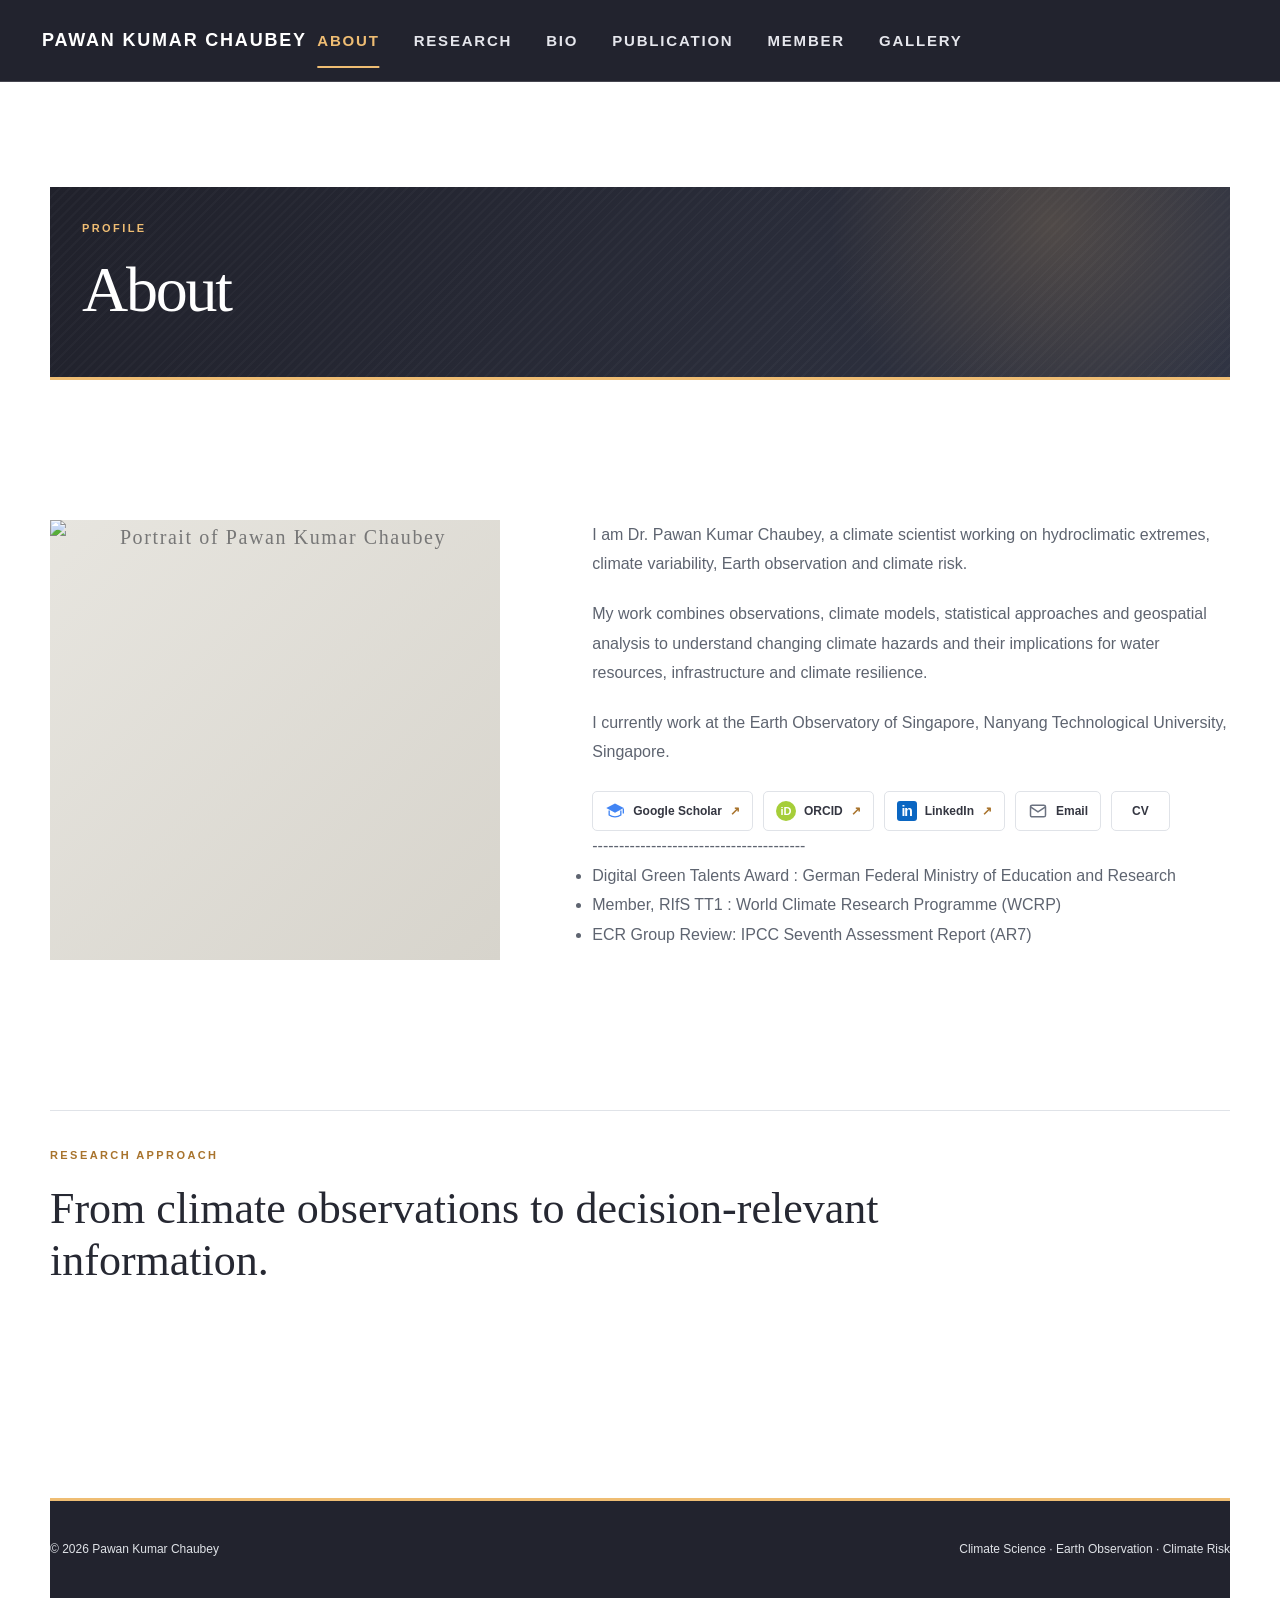
==== commit 0cd80207: "Update about.html" ====
--- a/about.html
+++ b/about.html
@@ -238,7 +238,7 @@
              target="_blank"
              rel="noopener noreferrer">
               <i class="fas fa-file-pdf"></i>
-              Download CV
+               CV
               <i class="fas fa-download"></i>
           </a>
 
